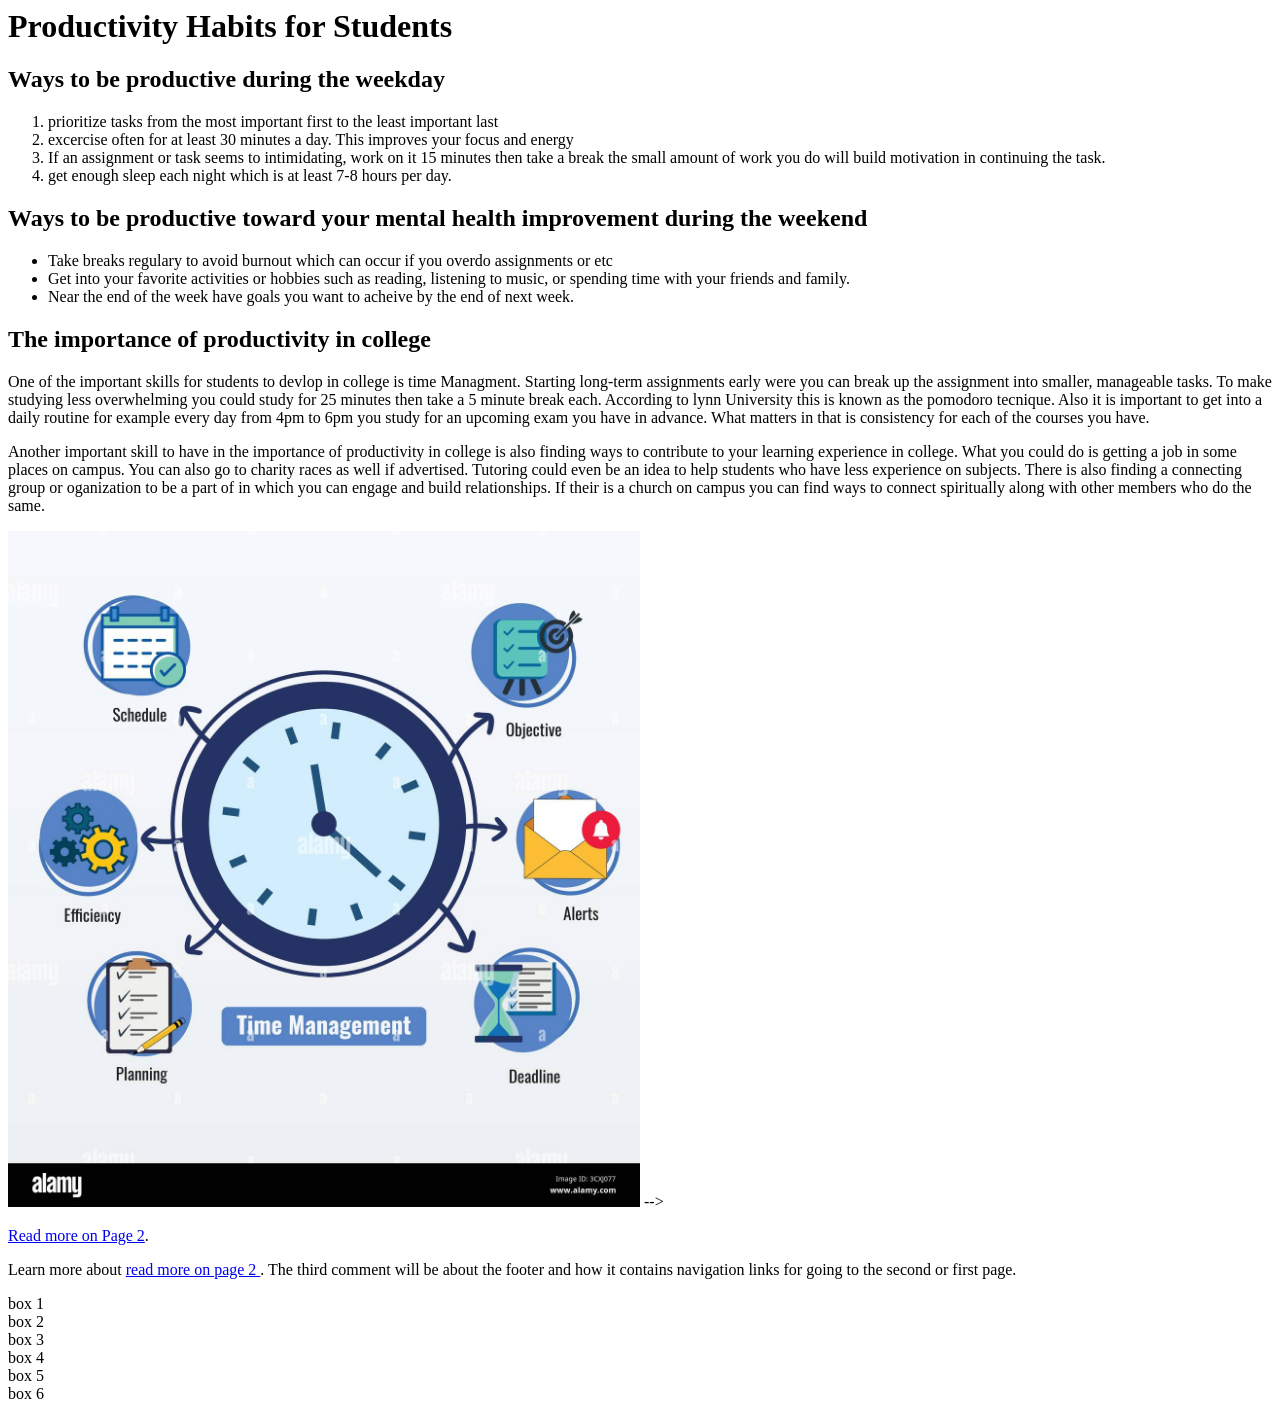
==== index.html @ 75aab2ca "I made changes including the image poblems and changing section headers head and body. The links sho" ====
<html>
  <head>
    <!-- link to the stylesheet called style.css -->
    <link rel="stylesheet" href="./css/style.css" />
  </head>
  <body>
    
    <p id="big" class="blue"></p>
    <ol id="big"  class="blue"></ol>
    <ul class="red"></ul>
    <h1 class="red"></h1>

   <header  id="main_page_header">
     <!--This is a header for the title page productivity habits for students-->
    <h1>Productivity Habits for Students</H1> 
    

    

  
    </header>
    <section>
      <!-- This is a section that organizes the content such as headers, ordered and unordered list tags, and page tags-->
       
      <h2>Ways to be productive during the weekday </h2>
      <!-- Above is a secondary header for the section ways to be productive during the weekday -->
      <ol> <li>prioritize tasks from the most important first to the least important last</li> 
     <li> excercise often for at least 30 minutes a day. This improves your focus and energy</li>
      <li> If an assignment or task seems to intimidating, work on it 15 minutes then take a break the small amount of work you do
      will build motivation in continuing the task. </li>
      <li> get enough sleep each night which is at least 7-8 hours per day. </li>
    </ol>
     <!-- This is a ordered list for the section ways to be productive during the weekday. These are numbered-->
  
     <H2 class="subheader">Ways to be productive toward your mental health improvement during the weekend</H2>

<Ul> <li> Take breaks regulary to avoid burnout which can occur if you overdo assignments or etc </li>
  <li> Get into your favorite activities or hobbies such as reading, listening to music,
   or spending time with your friends and family. </li>  
   <li> Near the end of the week have goals you want to acheive by the end of next week.</li> 
   </Ul>
   <!-- This is an unordered list for the section ways to be productive toward your mental health improvement during the weekend these are bullet points. -->
   </Section>
   <main>
   <H2> The importance of productivity in college</H2>
   <!-- This is a main content area for the section on the importance of productivity in college. It shows the central idea of the educational web page. Paragraph tags can be used for complete sentences and paragraphs.-->
    
   
   <p> One of the important skills for students to devlop in college is time Managment. Starting long-term assignments early 
    were you can break up the assignment into smaller, manageable tasks. To make studying less overwhelming you could study for 25 minutes
  then take a 5 minute break each. According to lynn University this is known as the pomodoro tecnique. Also it is important to get into a daily routine 
for example every day from 4pm to 6pm you study for an upcoming exam you have in advance. What matters in that is consistency for 
each of the courses you have.  </p>





<p> Another important skill to have in the importance of productivity in college is also finding ways to contribute to your learning experience in college.
  What you could do is getting a job in some places on campus. You can also go to charity races as well if advertised. Tutoring could even be an idea to help students who have less experience on subjects. 
There is also finding a connecting group or oganization to be a part of in which you can engage and build relationships. If their is a church on campus you can find ways to connect spiritually along with other members who do the same. 
  </p>
   </Main> 
 
  <img alt="image of time management" src="images/image.png"  alt="An image of time managment" width="50%"/>
  <!-- Above is the image tag it is what displays the images on the page. the Src attribute specifies the path to the image file -->
 -->
  <footer> <p><a href="page2.html">Read more on Page 2</a>.</p> </footer>
  <p class="button">Learn more about
    <a class="button" href="page2.html">read more on page 2 </a>.

  <!-- Above is the image tag it is what displays the images on the page. the Src attribute specifies the path to the image file -->
   <!-- The footer contains navigation links for going to the second or first page. 
    -->
   The third comment will be about the footer and how it contains navigation links for going to the second or first page. 
   <div class="flex-container">
  <div class="box"> box 1</div>
  <div class="box">box 2</div>
  <div class="box">box 3</div>
  <div class="box">box 4</div>
   </divdiv class="box">box 5</div>
  <div class="box">box 6</div>
  
</div>
</hml>
</body>
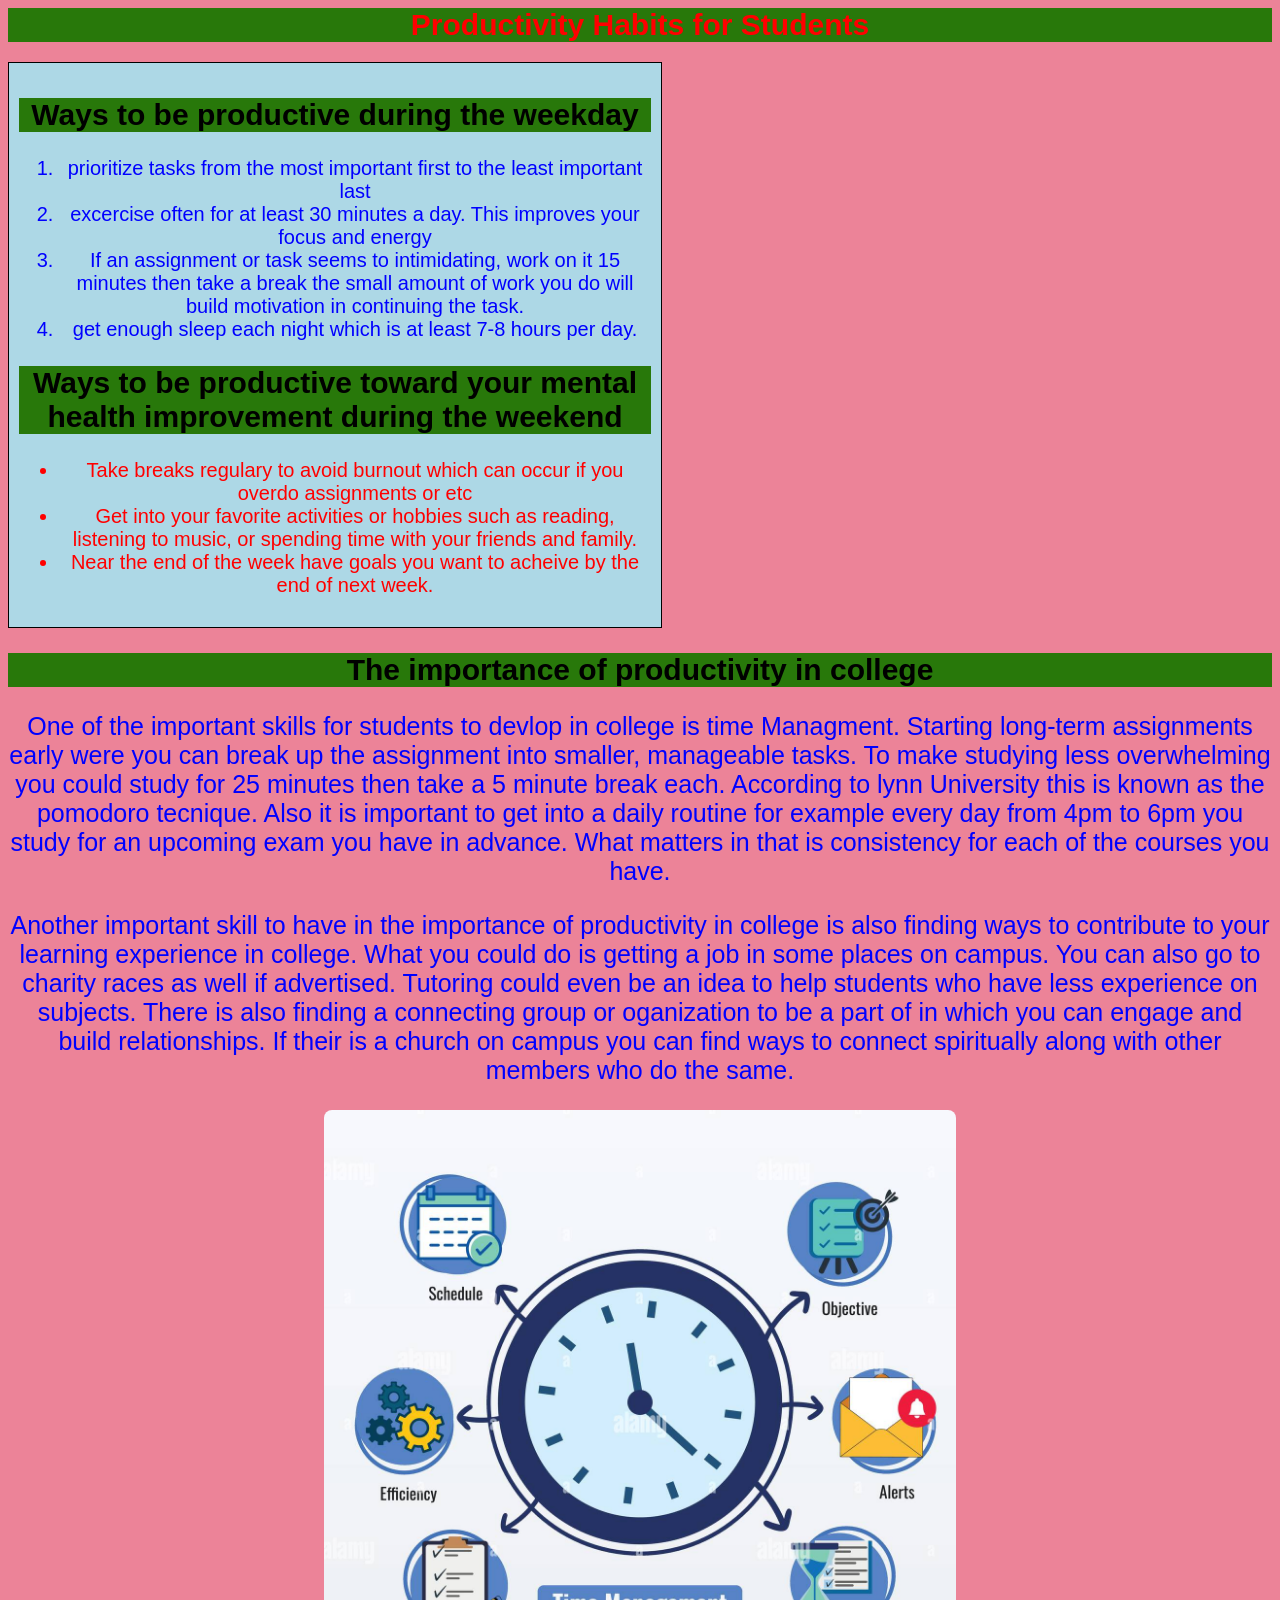
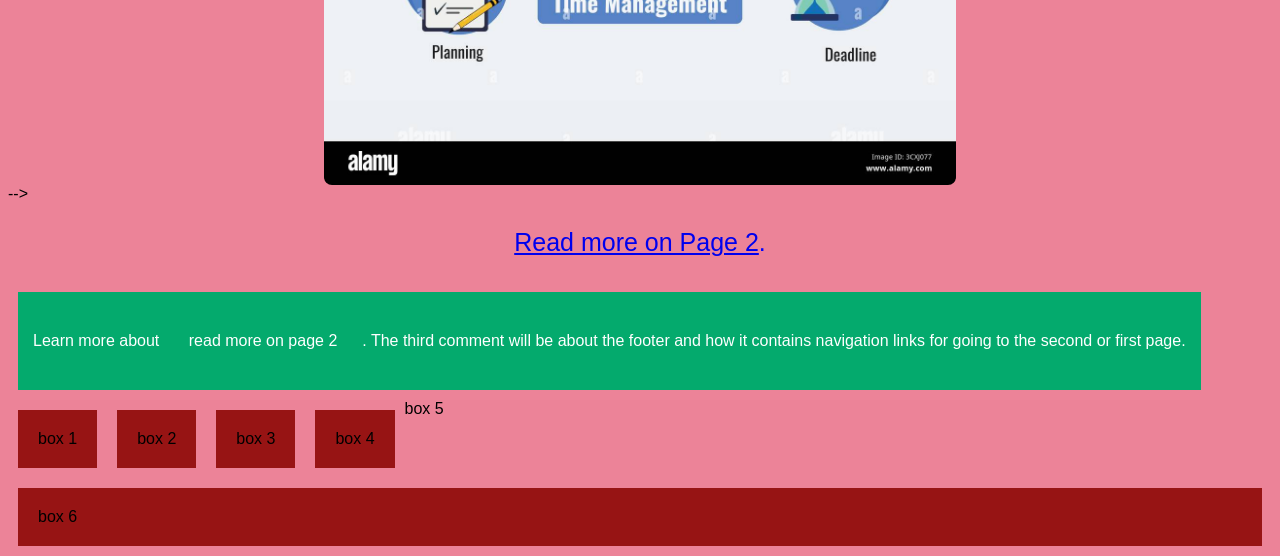
==== commit f47043fd: "Changed the file name capitalized Css and Css style in the file and on the css links on first and se" ====
--- a/index.html
+++ b/index.html
@@ -2,7 +2,7 @@
 <html>
   <head>
     <!-- link to the stylesheet called style.css -->
-    <link rel="stylesheet" href="./css/style.css" />
+    <link rel="stylesheet" href="./Css/Style.css" />
   </head>
   <body>
     
--- a/Css/Style.css
+++ b/Css/Style.css
@@ -0,0 +1,105 @@
+H1 {
+  background-color: rgb(40, 120, 10);
+  text-align: center;
+}
+Ol {
+  font-size: 20px;
+  text-align: center;
+}
+Ul {
+  font-size: 20px;
+  text-align: center;
+}
+H3 {
+  font-size: 30px;
+  text-align: center;
+  background-color: rgb(40,120,10);
+
+}
+body {
+  background-color: #ec8398;
+}
+
+* {
+  font-family: sans-serif;
+}
+
+img {
+  width: 50%;
+  border-radius: 8px;
+  display: block;
+  margin: auto;
+}
+
+h1{
+  text-align: center;
+  font-size: 30px;
+  background-color: rgb(40,120,10);
+}
+
+
+h2 {
+  text-align: center;
+  font-size: 30px;
+  background-color: rgb(40,120,10);
+}
+p{
+  color: blue;
+
+}
+ol {
+  color:blue
+}
+p {
+  font-size: 25px;
+  text-align: center;
+}
+H1{ color: red}
+Ul  {
+  color:red
+}
+#big.p {
+  font-size: 25px;
+}
+#big.ol {
+  font-size: 25px;
+}
+subheader {
+  font-weight: bold;
+  font-size: 15px;
+}
+.button {
+  background-color: #04AA6D;
+  color: white;
+  padding: 15px;
+  text-align: center;
+  text-decoration: none;
+  font-size: 16px;
+  display: inline-block;
+  margin: 10px;
+}
+#main_page_header {
+  background-color: rgb(23, 129, 14);
+  text-align: center;}
+
+  section {
+  width: 50%;
+  background-color: lightblue;
+  border: 1px solid black;
+  padding: 10px;
+text-align:center
+}
+.flex-container {
+  display: flex;
+}
+
+.box {
+  background-color: rgb(151, 20, 20);
+  padding: 20px;
+  margin: 10px;
+}
+justify-content::after {
+  content: "";
+  flex: auto;
+}
+
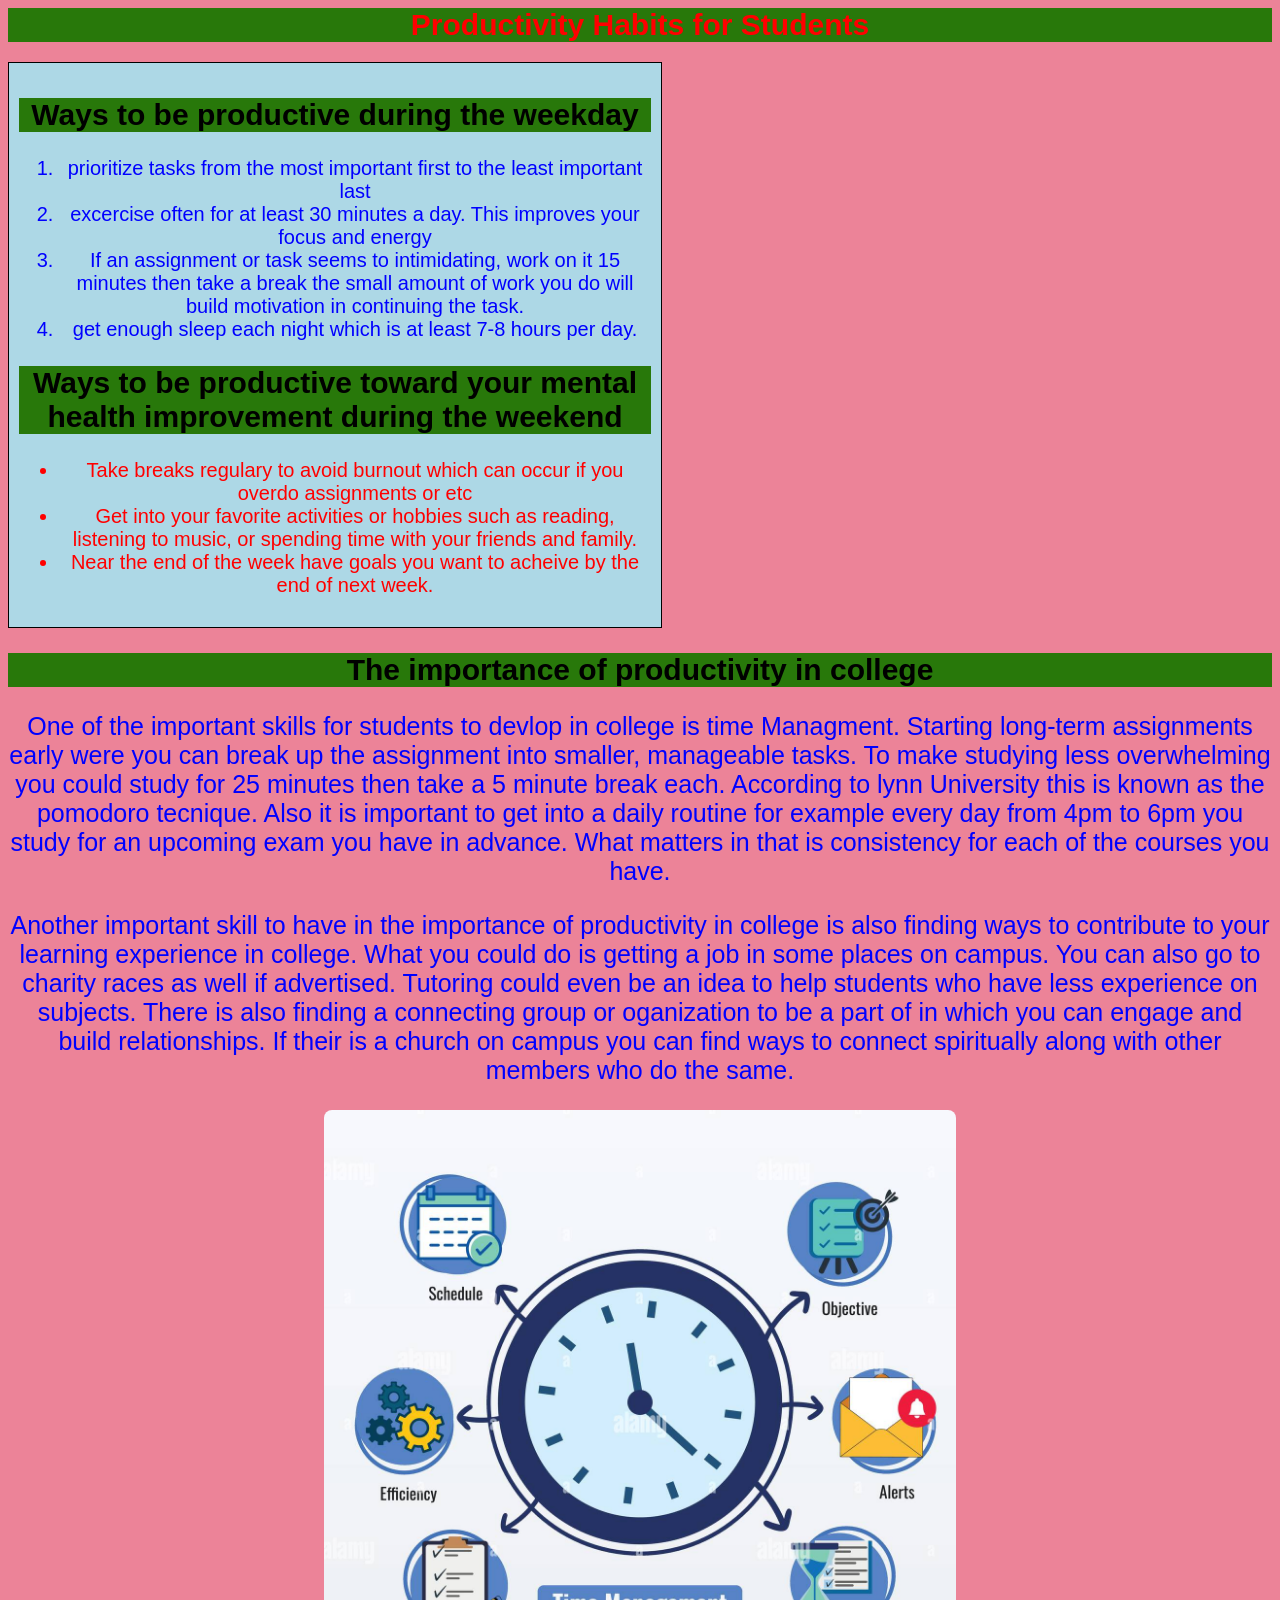
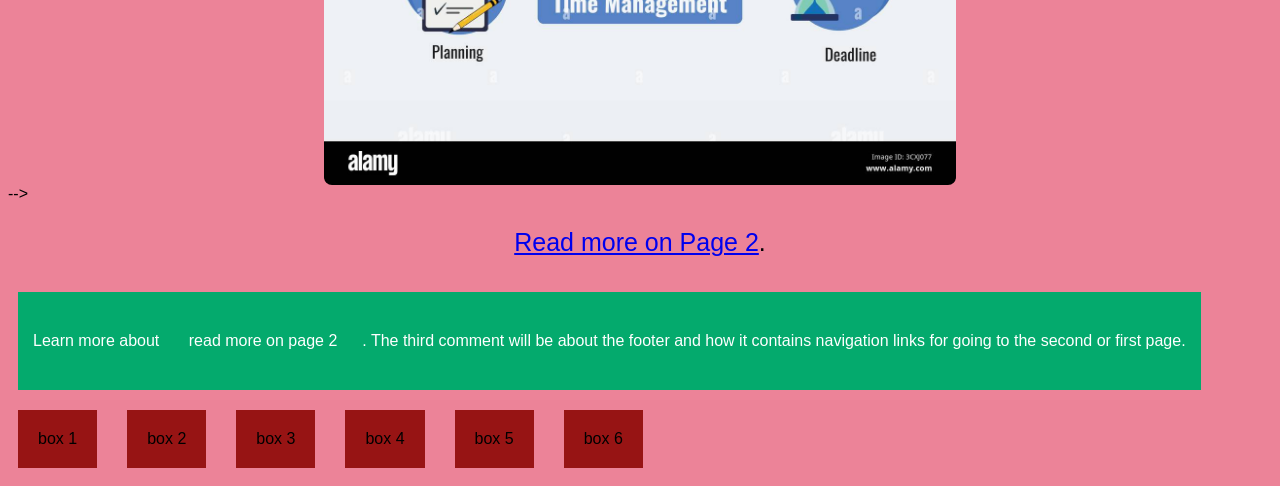
==== commit e59e1e1d: "the flexbox layout is fixed. The malformed area's is fixed the selectors match with the elements. No" ====
--- a/index.html
+++ b/index.html
@@ -7,7 +7,7 @@
   <body>
     
     <p id="big" class="blue"></p>
-    <ol id="big"  class="blue"></ol>
+    <ol  class="blue"></ol>
     <ul class="red"></ul>
     <h1 class="red"></h1>
 
@@ -25,7 +25,7 @@
        
       <h2>Ways to be productive during the weekday </h2>
       <!-- Above is a secondary header for the section ways to be productive during the weekday -->
-      <ol> <li>prioritize tasks from the most important first to the least important last</li> 
+      <ol   class="blue"><li>prioritize tasks from the most important first to the least important last</li> 
      <li> excercise often for at least 30 minutes a day. This improves your focus and energy</li>
       <li> If an assignment or task seems to intimidating, work on it 15 minutes then take a break the small amount of work you do
       will build motivation in continuing the task. </li>
@@ -47,7 +47,7 @@
    <!-- This is a main content area for the section on the importance of productivity in college. It shows the central idea of the educational web page. Paragraph tags can be used for complete sentences and paragraphs.-->
     
    
-   <p> One of the important skills for students to devlop in college is time Managment. Starting long-term assignments early 
+   <p  id="big" class="blue"> One of the important skills for students to devlop in college is time Managment. Starting long-term assignments early 
     were you can break up the assignment into smaller, manageable tasks. To make studying less overwhelming you could study for 25 minutes
   then take a 5 minute break each. According to lynn University this is known as the pomodoro tecnique. Also it is important to get into a daily routine 
 for example every day from 4pm to 6pm you study for an upcoming exam you have in advance. What matters in that is consistency for 
@@ -57,7 +57,7 @@
 
 
 
-<p> Another important skill to have in the importance of productivity in college is also finding ways to contribute to your learning experience in college.
+<p id="big" class="blue"> Another important skill to have in the importance of productivity in college is also finding ways to contribute to your learning experience in college.
   What you could do is getting a job in some places on campus. You can also go to charity races as well if advertised. Tutoring could even be an idea to help students who have less experience on subjects. 
 There is also finding a connecting group or oganization to be a part of in which you can engage and build relationships. If their is a church on campus you can find ways to connect spiritually along with other members who do the same. 
   </p>
@@ -79,7 +79,7 @@
   <div class="box">box 2</div>
   <div class="box">box 3</div>
   <div class="box">box 4</div>
-   </divdiv class="box">box 5</div>
+   <div class="box">box 5</div>
   <div class="box">box 6</div>
   
 </div>
--- a/Css/Style.css
+++ b/Css/Style.css
@@ -43,27 +43,26 @@
   font-size: 30px;
   background-color: rgb(40,120,10);
 }
-p{
+
+ .blue {
   color: blue;
-
 }
-ol {
-  color:blue
+.red {
+  color: red;
 }
 p {
   font-size: 25px;
   text-align: center;
+  
 }
 H1{ color: red}
 Ul  {
   color:red
 }
-#big.p {
+#big {
   font-size: 25px;
 }
-#big.ol {
-  font-size: 25px;
-}
+
 subheader {
   font-weight: bold;
   font-size: 15px;
@@ -89,11 +88,12 @@
   padding: 10px;
 text-align:center
 }
-.flex-container {
+.flex-container { gap: 10px;
   display: flex;
 }
 
 .box {
+  
   background-color: rgb(151, 20, 20);
   padding: 20px;
   margin: 10px;
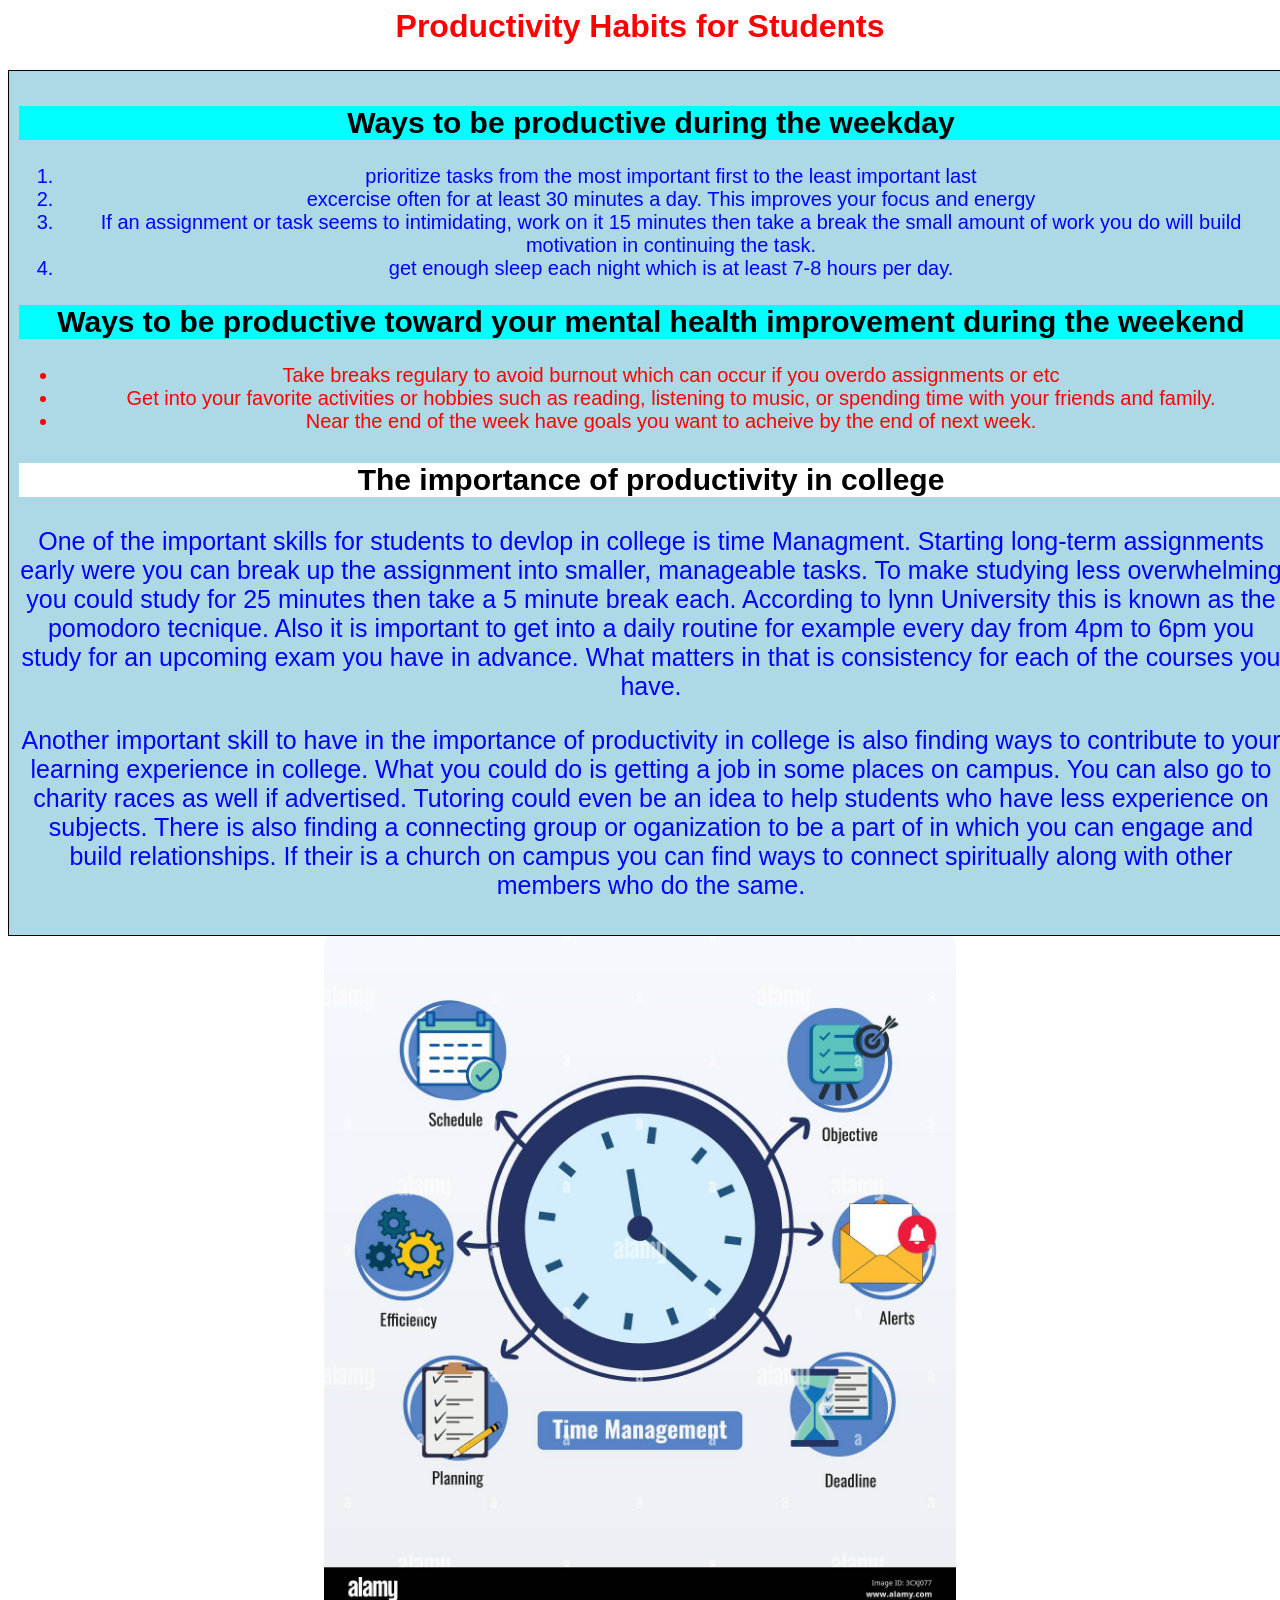
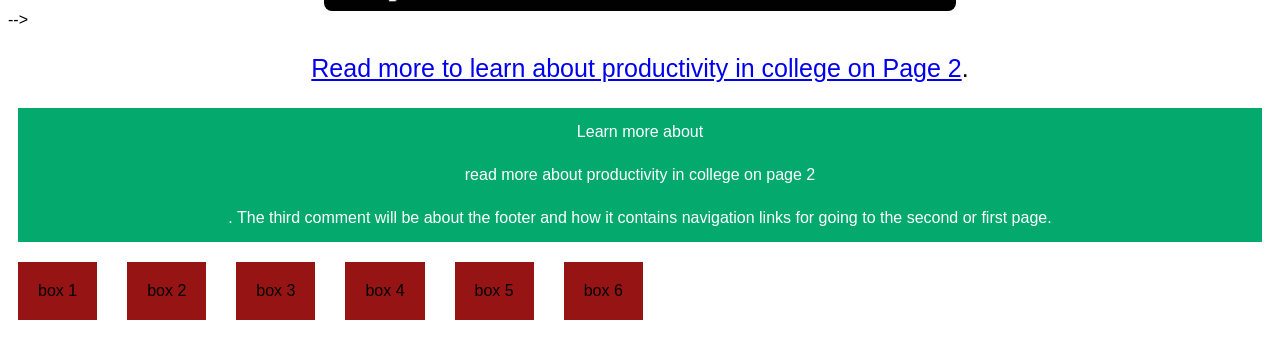
==== commit f80b4ce2: "I made some edits in terms of the headers, sections, H1, and body. I also made css edits as well. Ev" ====
--- a/index.html
+++ b/index.html
@@ -1,25 +1,27 @@
 
 <html>
   <head>
+  <body>
+    <!--This is a header for the title page productivity habits for students-->
+  <header id="main_page_header"><H1>Productivity Habits for Students</H1>  </header>
     <!-- link to the stylesheet called style.css -->
     <link rel="stylesheet" href="./Css/Style.css" />
   </head>
-  <body>
     
     <p id="big" class="blue"></p>
     <ol  class="blue"></ol>
     <ul class="red"></ul>
     <h1 class="red"></h1>
 
-   <header  id="main_page_header">
-     <!--This is a header for the title page productivity habits for students-->
-    <h1>Productivity Habits for Students</H1> 
+
+     
     
 
     
 
   
     </header>
+    <main>
     <section>
       <!-- This is a section that organizes the content such as headers, ordered and unordered list tags, and page tags-->
        
@@ -33,7 +35,7 @@
     </ol>
      <!-- This is a ordered list for the section ways to be productive during the weekday. These are numbered-->
   
-     <H2 class="subheader">Ways to be productive toward your mental health improvement during the weekend</H2>
+     <h2 class="subheader">Ways to be productive toward your mental health improvement during the weekend</H2>
 
 <Ul> <li> Take breaks regulary to avoid burnout which can occur if you overdo assignments or etc </li>
   <li> Get into your favorite activities or hobbies such as reading, listening to music,
@@ -41,9 +43,9 @@
    <li> Near the end of the week have goals you want to acheive by the end of next week.</li> 
    </Ul>
    <!-- This is an unordered list for the section ways to be productive toward your mental health improvement during the weekend these are bullet points. -->
-   </Section>
-   <main>
-   <H2> The importance of productivity in college</H2>
+  
+   
+   <H3> The importance of productivity in college</H3>
    <!-- This is a main content area for the section on the importance of productivity in college. It shows the central idea of the educational web page. Paragraph tags can be used for complete sentences and paragraphs.-->
     
    
@@ -61,14 +63,15 @@
   What you could do is getting a job in some places on campus. You can also go to charity races as well if advertised. Tutoring could even be an idea to help students who have less experience on subjects. 
 There is also finding a connecting group or oganization to be a part of in which you can engage and build relationships. If their is a church on campus you can find ways to connect spiritually along with other members who do the same. 
   </p>
+  </Section>
    </Main> 
  
   <img alt="image of time management" src="images/image.png"  alt="An image of time managment" width="50%"/>
   <!-- Above is the image tag it is what displays the images on the page. the Src attribute specifies the path to the image file -->
  -->
-  <footer> <p><a href="page2.html">Read more on Page 2</a>.</p> </footer>
+  <footer> <p><a href="page2.html">Read more to learn about productivity in college on Page 2</a>.</p> </footer>
   <p class="button">Learn more about
-    <a class="button" href="page2.html">read more on page 2 </a>.
+    <a class="button" href="page2.html">read more about productivity in college on page 2 </a>.
 
   <!-- Above is the image tag it is what displays the images on the page. the Src attribute specifies the path to the image file -->
    <!-- The footer contains navigation links for going to the second or first page. 
--- a/Css/Style.css
+++ b/Css/Style.css
@@ -1,7 +1,12 @@
 H1 {
-  background-color: rgb(40, 120, 10);
+  color: rgb(0, 255, 255);
+  background-color: #ffffff;
   text-align: center;
 }
+
+
+
+
 Ol {
   font-size: 20px;
   text-align: center;
@@ -13,11 +18,11 @@
 H3 {
   font-size: 30px;
   text-align: center;
-  background-color: rgb(40,120,10);
+  background-color: #ffffff;
 
 }
 body {
-  background-color: #ec8398;
+  background-color: #ffffff;
 }
 
 * {
@@ -31,17 +36,13 @@
   margin: auto;
 }
 
-h1{
+
+
+
+H2 {
   text-align: center;
   font-size: 30px;
-  background-color: rgb(40,120,10);
-}
-
-
-h2 {
-  text-align: center;
-  font-size: 30px;
-  background-color: rgb(40,120,10);
+  background-color: rgb(0,255,255);
 }
 
  .blue {
@@ -56,6 +57,7 @@
   
 }
 H1{ color: red}
+
 Ul  {
   color:red
 }
@@ -74,22 +76,28 @@
   text-align: center;
   text-decoration: none;
   font-size: 16px;
-  display: inline-block;
+  display: block;
+  margin-left: auto;
+  margin-right: auto;
+  text-align: center;
   margin: 10px;
+  
 }
 #main_page_header {
   background-color: rgb(23, 129, 14);
   text-align: center;}
 
   section {
-  width: 50%;
+  width: 100%;
   background-color: lightblue;
   border: 1px solid black;
   padding: 10px;
-text-align:center
+  text-align:center;
+
 }
 .flex-container { gap: 10px;
   display: flex;
+  
 }
 
 .box {
@@ -101,5 +109,24 @@
 justify-content::after {
   content: "";
   flex: auto;
+  text-align:center
 }
+flex-container > div {
+        background-color: #f1f1f1;
+        width: 99px;
+        margin: 10px;
+        text-align: center;
+        line-height: 75px;
+        font-size: 30px;
+      }
+      
+      @media (max-width: 500px) {
+        .flex-container {
+          flex-direction: column;
+          align-items: center;
+        }
+      }
 
+
+
+      
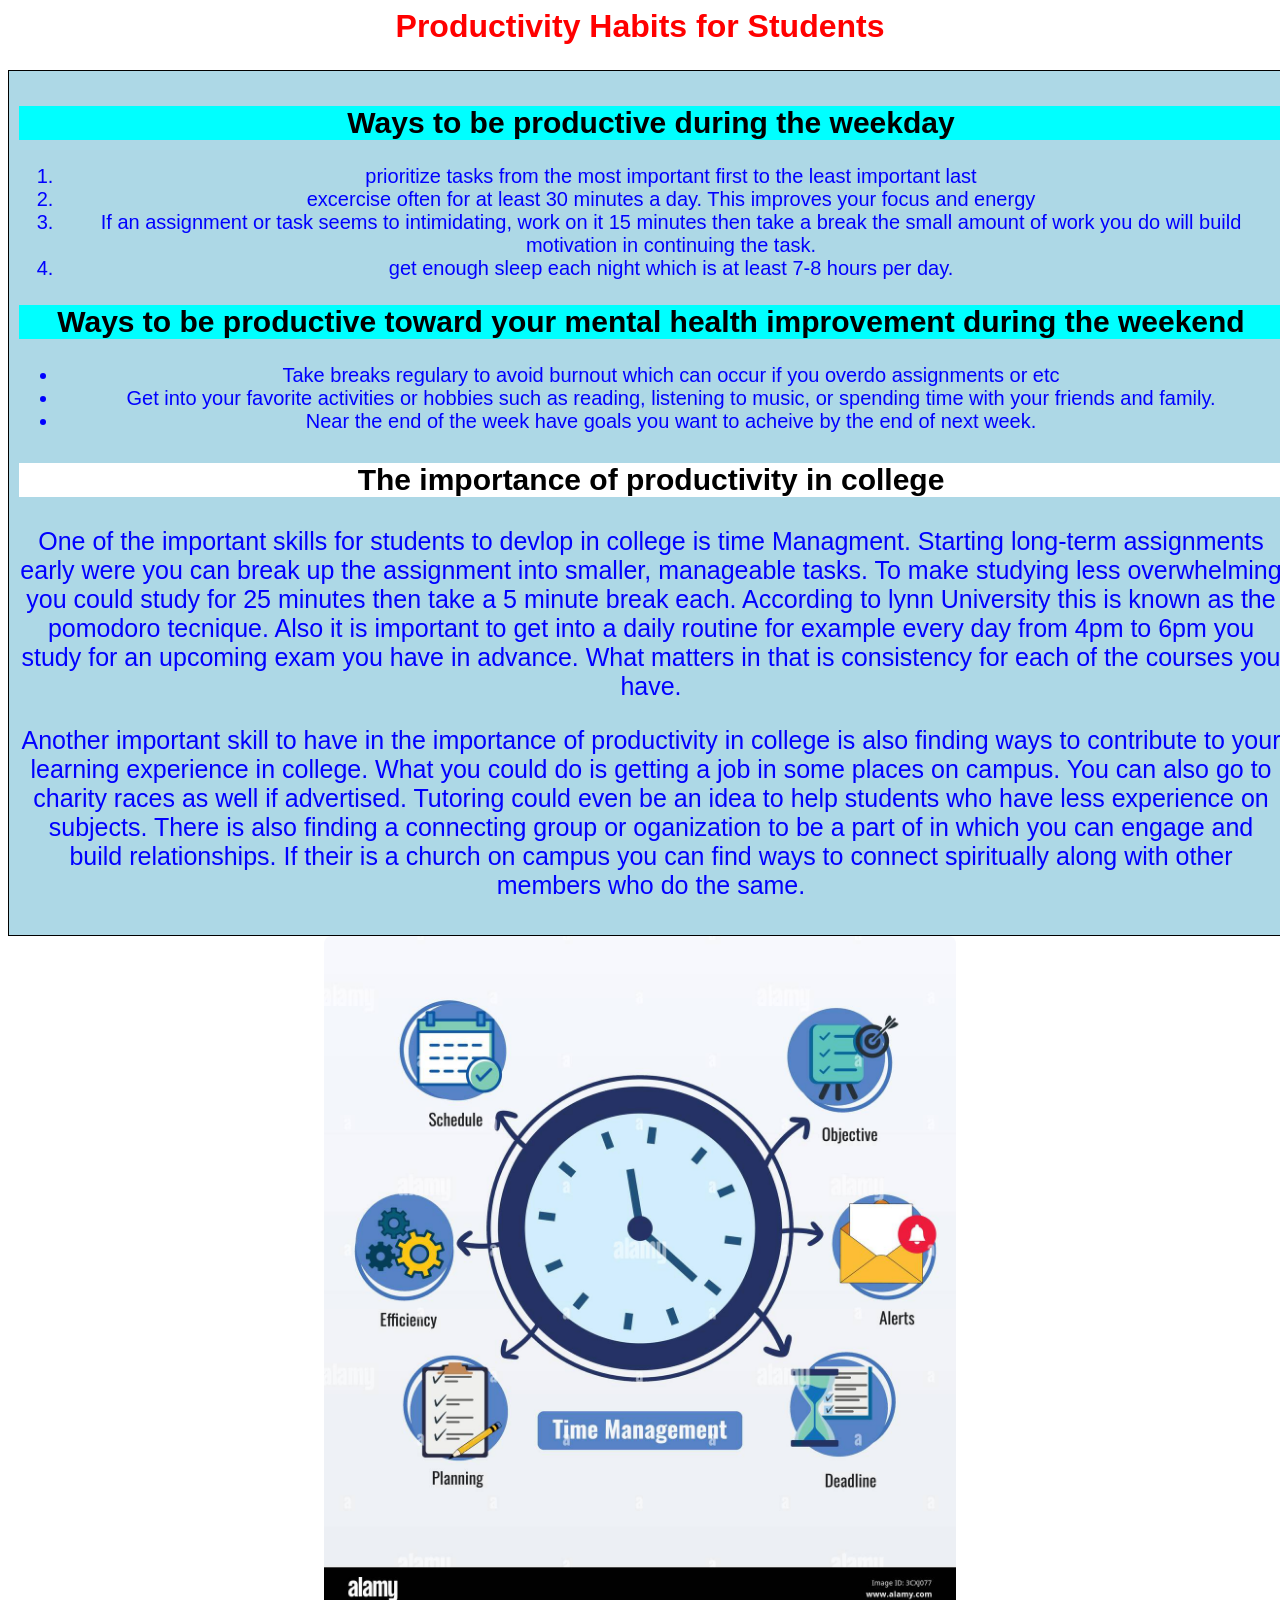
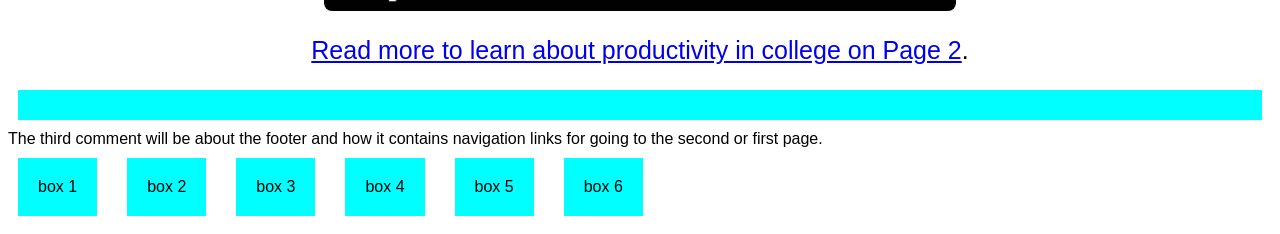
==== commit cfa0aaf6: "All the errors alot of them being contrast and some of them being other main erros were fixed. This " ====
--- a/index.html
+++ b/index.html
@@ -1,9 +1,10 @@
 
-<html>
+<html lang="en">
+  
   <head>
+    <title>Productivity Habits for Students</title><header id="main_page_header"><H1>Productivity Habits for Students</H1></header>
   <body>
     <!--This is a header for the title page productivity habits for students-->
-  <header id="main_page_header"><H1>Productivity Habits for Students</H1>  </header>
     <!-- link to the stylesheet called style.css -->
     <link rel="stylesheet" href="./Css/Style.css" />
   </head>
@@ -11,7 +12,6 @@
     <p id="big" class="blue"></p>
     <ol  class="blue"></ol>
     <ul class="red"></ul>
-    <h1 class="red"></h1>
 
 
      
@@ -66,12 +66,12 @@
   </Section>
    </Main> 
  
-  <img alt="image of time management" src="images/image.png"  alt="An image of time managment" width="50%"/>
-  <!-- Above is the image tag it is what displays the images on the page. the Src attribute specifies the path to the image file -->
- -->
+  <img  src="images/image.png"  alt="center" width="50%" 
+  />
+  
   <footer> <p><a href="page2.html">Read more to learn about productivity in college on Page 2</a>.</p> </footer>
-  <p class="button">Learn more about
-    <a class="button" href="page2.html">read more about productivity in college on page 2 </a>.
+  <p class="button"></p>
+   
 
   <!-- Above is the image tag it is what displays the images on the page. the Src attribute specifies the path to the image file -->
    <!-- The footer contains navigation links for going to the second or first page. 
@@ -86,5 +86,5 @@
   <div class="box">box 6</div>
   
 </div>
-</hml>
-</body>+</body>
+</html>
--- a/Css/Style.css
+++ b/Css/Style.css
@@ -49,7 +49,7 @@
   color: blue;
 }
 .red {
-  color: red;
+  color: rgba(255, 0, 0, 0.062);
 }
 p {
   font-size: 25px;
@@ -59,7 +59,7 @@
 H1{ color: red}
 
 Ul  {
-  color:red
+  color:rgba(0,0,255)
 }
 #big {
   font-size: 25px;
@@ -70,8 +70,8 @@
   font-size: 15px;
 }
 .button {
-  background-color: #04AA6D;
-  color: white;
+  background-color: rgb(0,255,255);
+  color: rgb(85, 15, 204);
   padding: 15px;
   text-align: center;
   text-decoration: none;
@@ -102,7 +102,7 @@
 
 .box {
   
-  background-color: rgb(151, 20, 20);
+  background-color: rgba(0,255,255);
   padding: 20px;
   margin: 10px;
 }
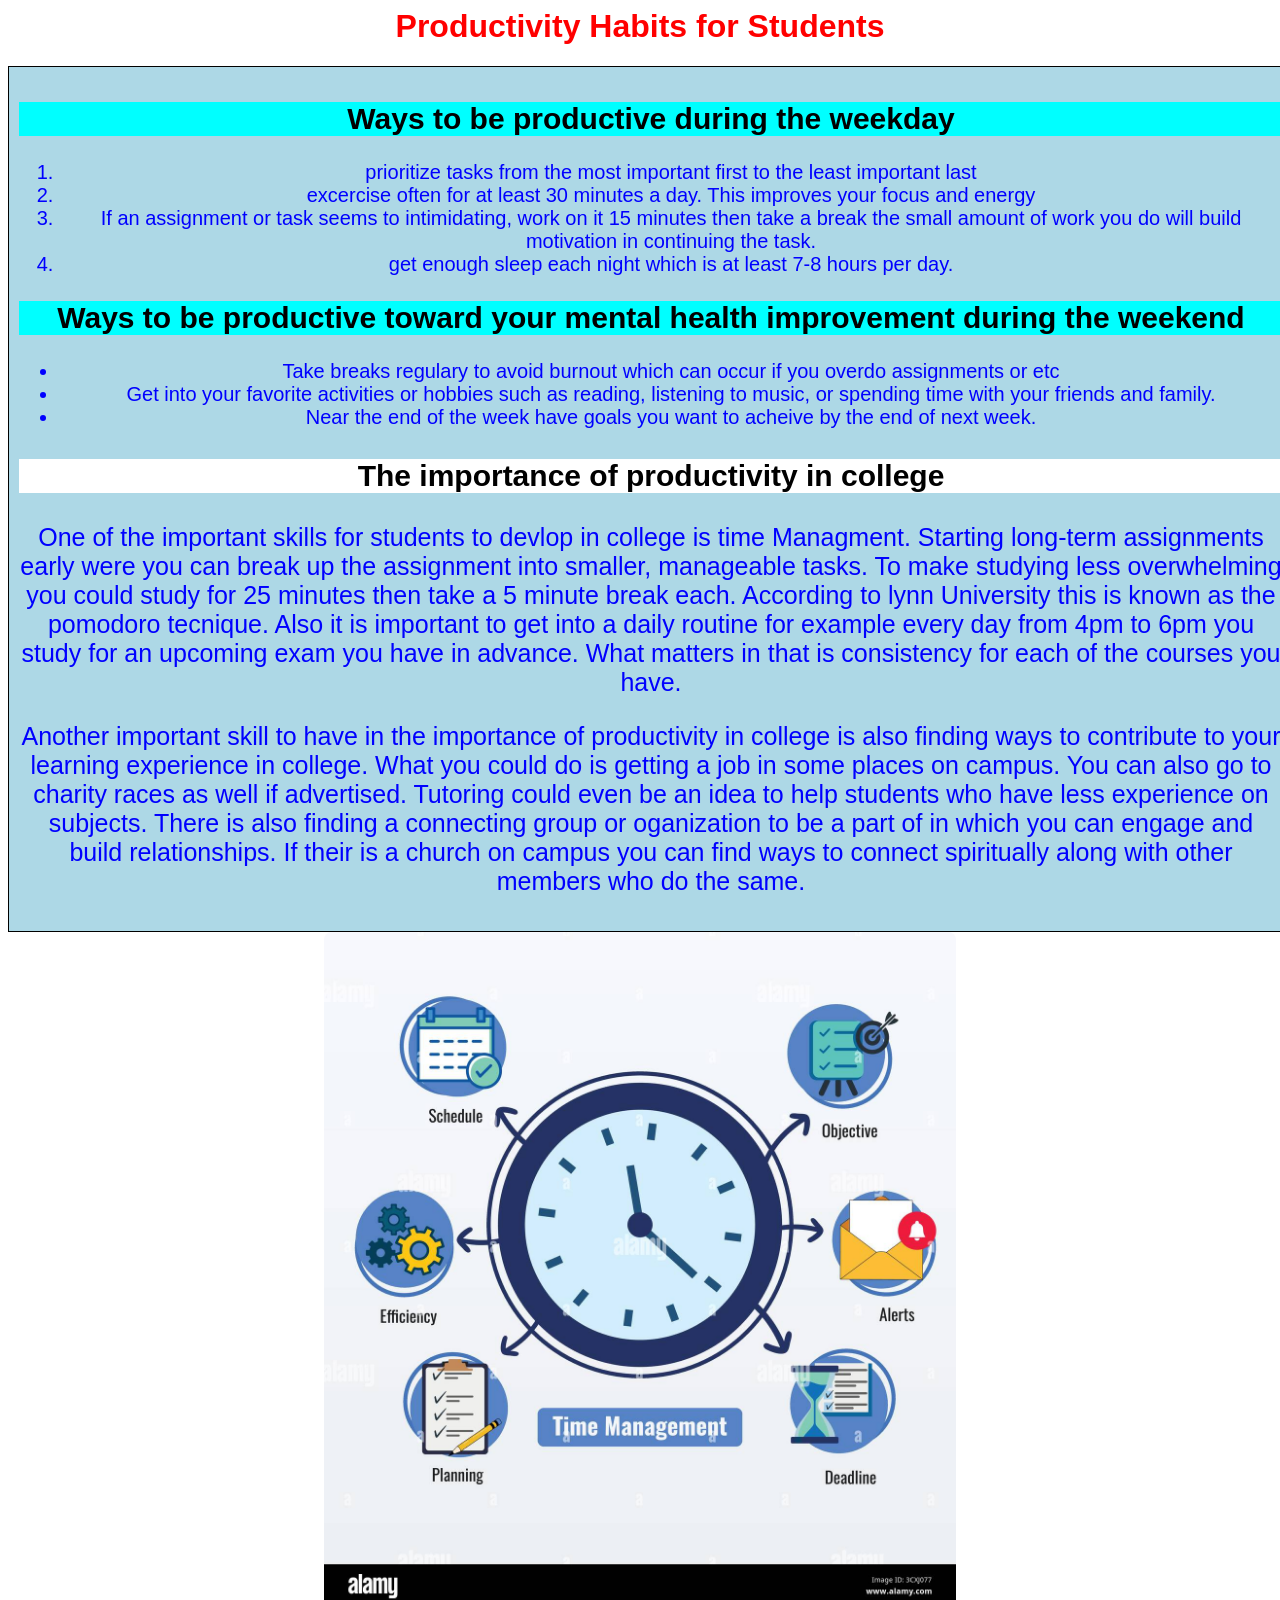
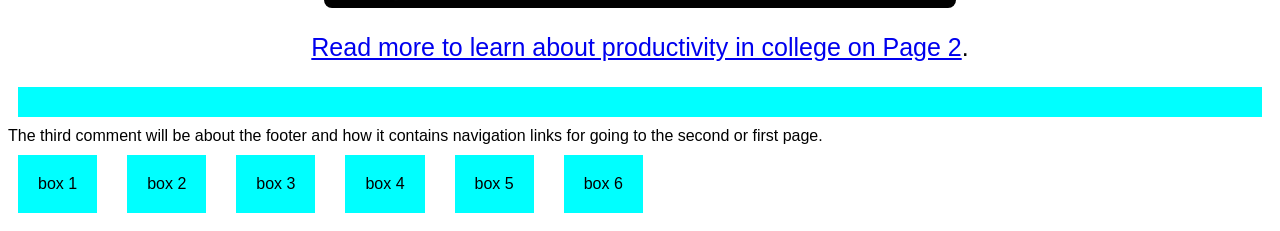
==== commit c2a239b1: "this should work now after fixing nesting errors." ====
--- a/index.html
+++ b/index.html
@@ -1,33 +1,31 @@
 
 <html lang="en">
-  
   <head>
-    <title>Productivity Habits for Students</title><header id="main_page_header"><H1>Productivity Habits for Students</H1></header>
-  <body>
+   <title>Productivity Habits for Students</title>
     <!--This is a header for the title page productivity habits for students-->
     <!-- link to the stylesheet called style.css -->
     <link rel="stylesheet" href="./Css/Style.css" />
   </head>
-    
+    <body>
     <p id="big" class="blue"></p>
     <ol  class="blue"></ol>
     <ul class="red"></ul>
 
 
-     
+     <header id="main_page_header"> <H1>Productivity Habits for Students</H1></header>
     
 
     
 
   
-    </header>
+    
     <main>
     <section>
       <!-- This is a section that organizes the content such as headers, ordered and unordered list tags, and page tags-->
        
       <h2>Ways to be productive during the weekday </h2>
       <!-- Above is a secondary header for the section ways to be productive during the weekday -->
-      <ol   class="blue"><li>prioritize tasks from the most important first to the least important last</li> 
+      <ol class="blue"><li>prioritize tasks from the most important first to the least important last</li> 
      <li> excercise often for at least 30 minutes a day. This improves your focus and energy</li>
       <li> If an assignment or task seems to intimidating, work on it 15 minutes then take a break the small amount of work you do
       will build motivation in continuing the task. </li>
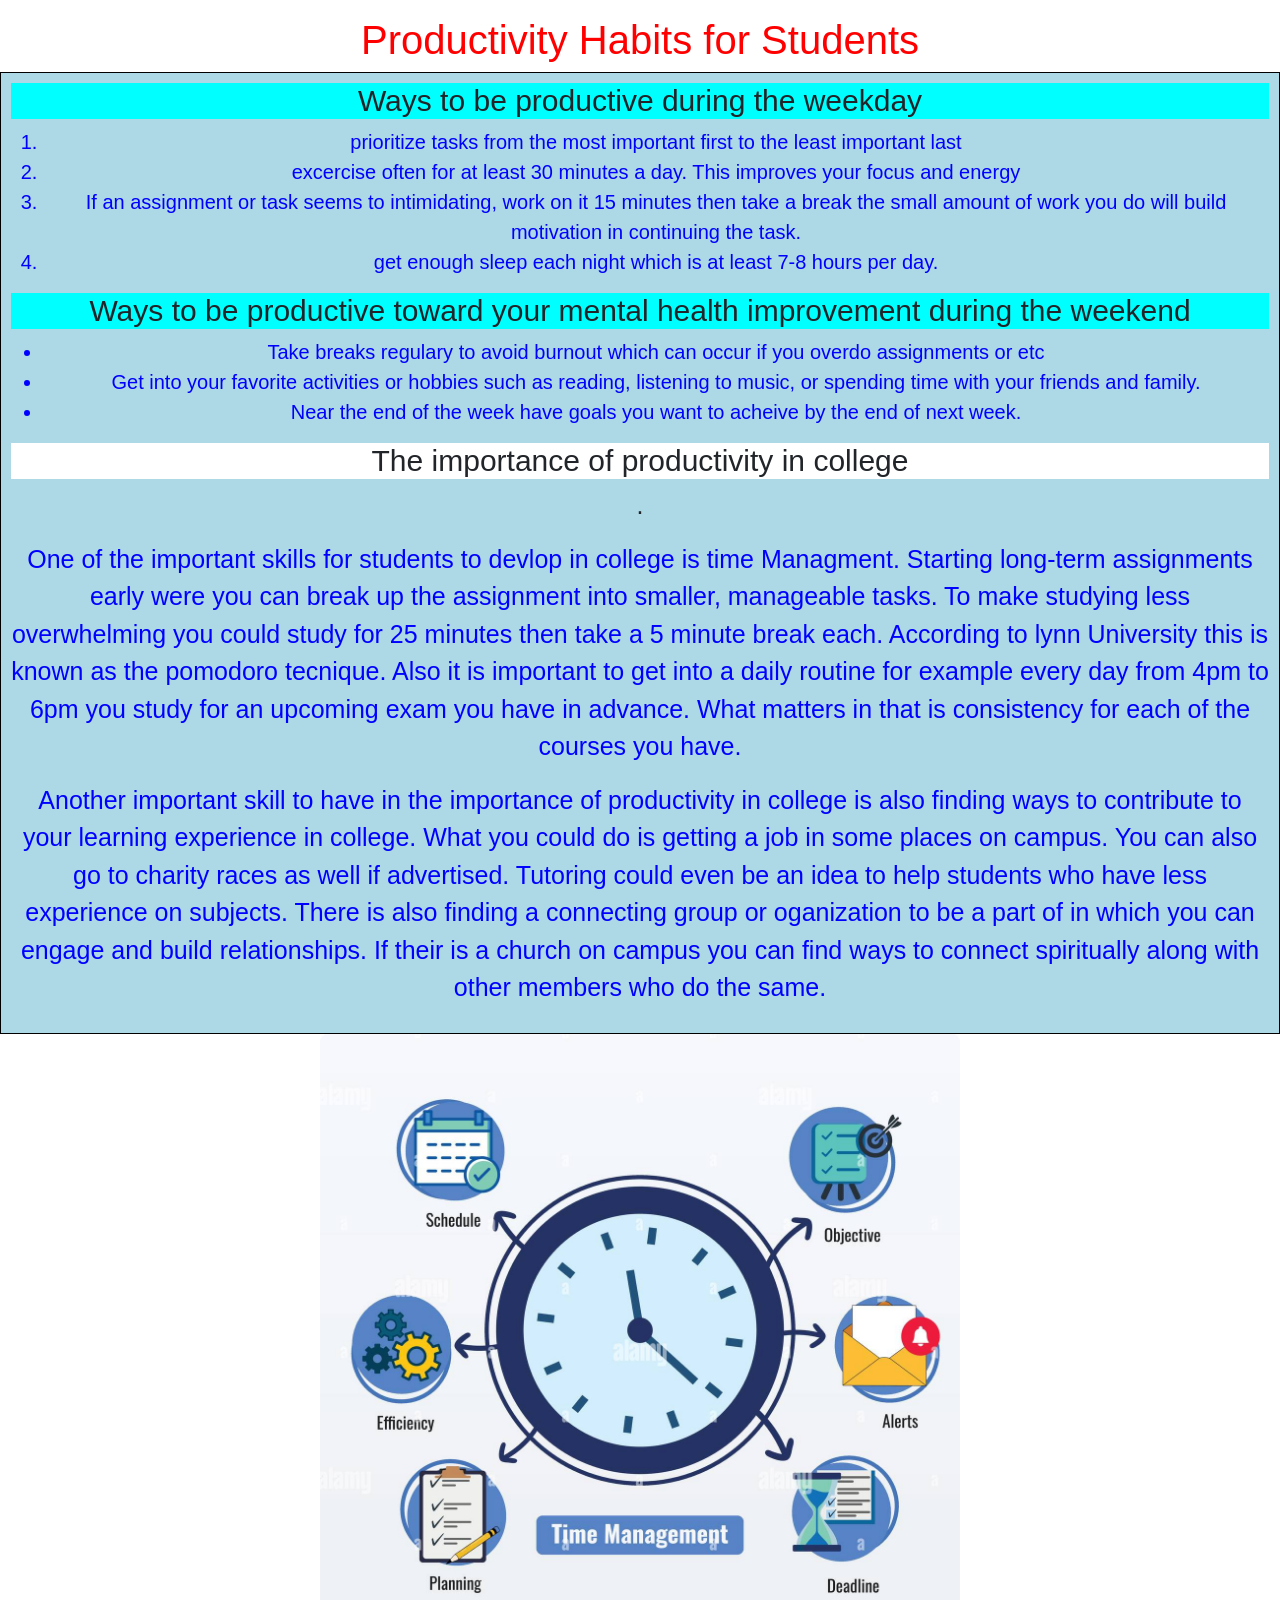
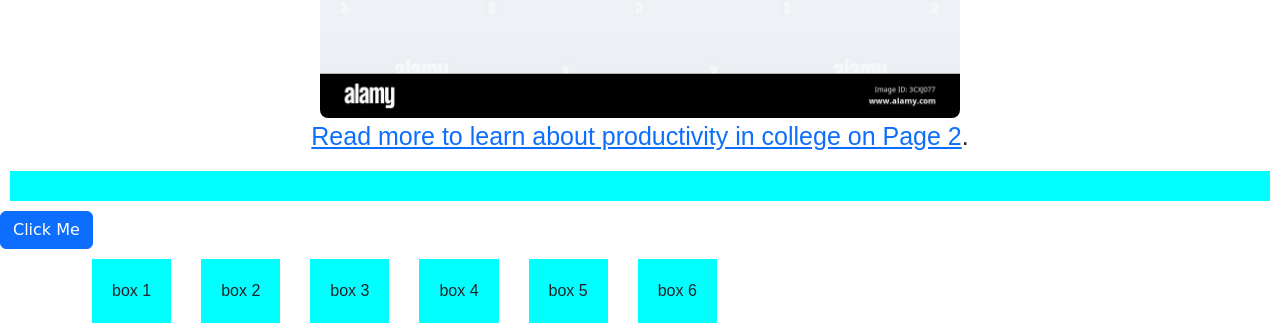
==== commit 10ba9669: "Some of the changes I made was to this webpage is adding bootstrap." ====
--- a/index.html
+++ b/index.html
@@ -1,8 +1,10 @@
 
 <html lang="en">
   <head>
+    <!--This is a header for the title page productivity habits for students-->
    <title>Productivity Habits for Students</title>
-    <!--This is a header for the title page productivity habits for students-->
+   <!-- this is a link for bootstrap -->
+   <link href="https://cdn.jsdelivr.net/npm/bootstrap@5.3.3/dist/css/bootstrap.min.css" rel="stylesheet" integrity="sha384-QWTKZyjpPEjISv5WaRU9OFeRpok6YctnYmDr5pNlyT2bRjXh0JMhjY6hW+ALEwIH" crossorigin="anonymous">
     <!-- link to the stylesheet called style.css -->
     <link rel="stylesheet" href="./Css/Style.css" />
   </head>
@@ -47,7 +49,7 @@
    <!-- This is a main content area for the section on the importance of productivity in college. It shows the central idea of the educational web page. Paragraph tags can be used for complete sentences and paragraphs.-->
     
    
-   <p  id="big" class="blue"> One of the important skills for students to devlop in college is time Managment. Starting long-term assignments early 
+   <p  class="text-center" >.</p> <p id="big" class="blue"> One of the important skills for students to devlop in college is time Managment. Starting long-term assignments early 
     were you can break up the assignment into smaller, manageable tasks. To make studying less overwhelming you could study for 25 minutes
   then take a 5 minute break each. According to lynn University this is known as the pomodoro tecnique. Also it is important to get into a daily routine 
 for example every day from 4pm to 6pm you study for an upcoming exam you have in advance. What matters in that is consistency for 
@@ -69,12 +71,15 @@
   
   <footer> <p><a href="page2.html">Read more to learn about productivity in college on Page 2</a>.</p> </footer>
   <p class="button"></p>
+  <a href="#" class="btn btn-primary">Click Me</a>
    
 
   <!-- Above is the image tag it is what displays the images on the page. the Src attribute specifies the path to the image file -->
    <!-- The footer contains navigation links for going to the second or first page. 
     -->
-   The third comment will be about the footer and how it contains navigation links for going to the second or first page. 
+   <!-- The third comment will be about the footer and how it contains navigation links for going to the second or first page. -->
+   <div class="container-lg">
+ 
    <div class="flex-container">
   <div class="box"> box 1</div>
   <div class="box">box 2</div>
@@ -82,7 +87,9 @@
   <div class="box">box 4</div>
    <div class="box">box 5</div>
   <div class="box">box 6</div>
-  
+  </div>
+ 
+  </div>
 </div>
 </body>
 </html>
--- a/Css/Style.css
+++ b/Css/Style.css
@@ -106,11 +106,8 @@
   padding: 20px;
   margin: 10px;
 }
-justify-content::after {
-  content: "";
-  flex: auto;
-  text-align:center
-}
+
+
 flex-container > div {
         background-color: #f1f1f1;
         width: 99px;
@@ -126,7 +123,9 @@
           align-items: center;
         }
       }
-
+.selector-for-some-widget {
+  box-sizing: content-box;
+}
 
 
       
